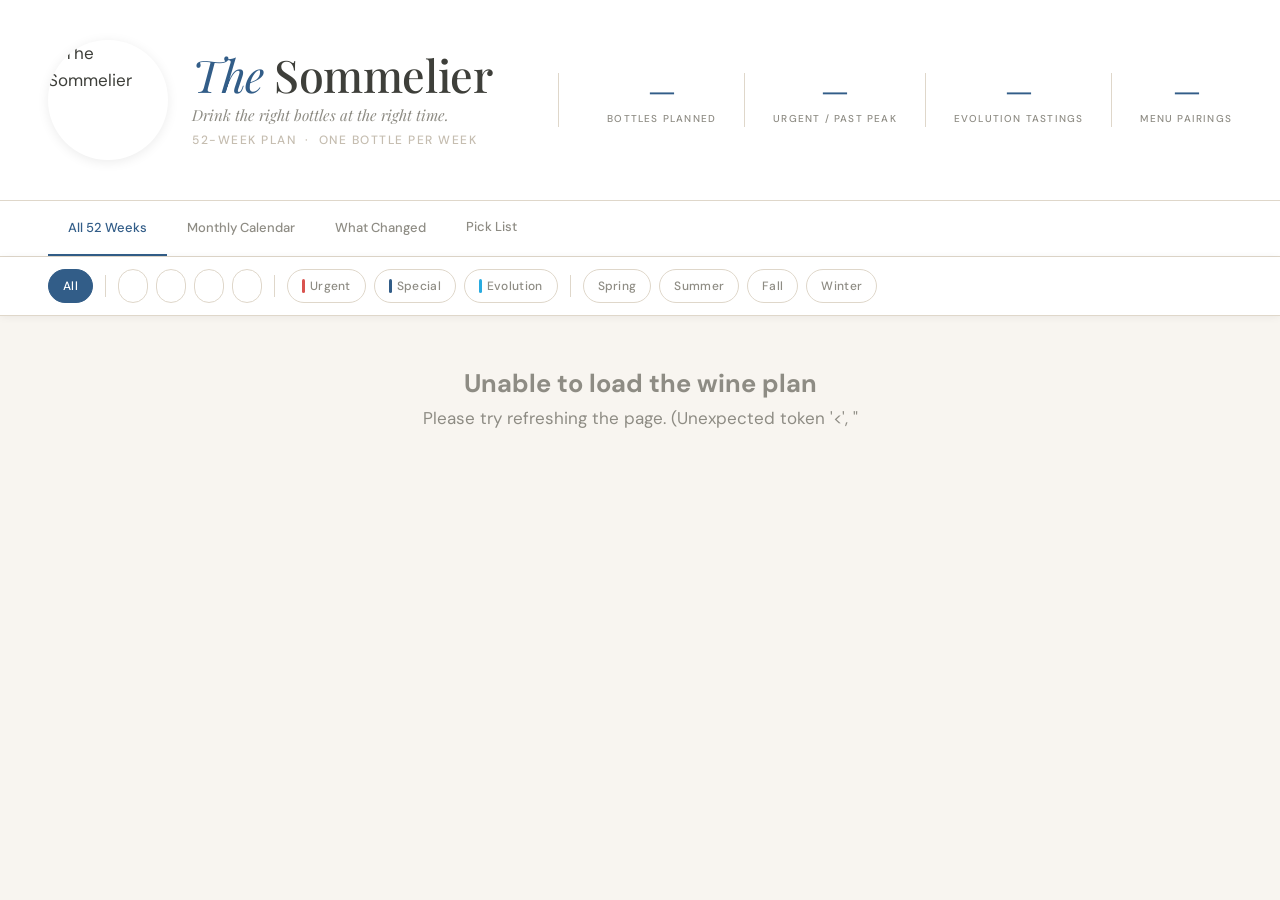
==== site/index.html @ a08ec5f3 "Show a "Last updated" time under the stats row The pipeline now runs every 30 minutes, so the page s" ====
<!DOCTYPE html>
<html lang="en">
<head>
<meta charset="UTF-8">
<meta name="viewport" content="width=device-width, initial-scale=1.0">
<title>The Sommelier</title>
<link href="https://fonts.googleapis.com/css2?family=DM+Sans:ital,wght@0,400;0,500;0,600;1,400&family=Playfair+Display:ital,wght@0,400;0,500;0,600;0,700;1,400;1,500&display=swap" rel="stylesheet">
<link rel="icon" href="favicon.ico" type="image/x-icon">
<link rel="apple-touch-icon" href="apple-touch-icon.png">
<link rel="stylesheet" href="style.css">
</head>
<body>

<header>
  <div class="header-brand">
    <img src="logo.png" alt="The Sommelier" class="header-logo">
    <div class="header-text">
      <h1><em>The</em> Sommelier</h1>
      <div class="header-tagline">Drink the right bottles at the right time.</div>
      <div class="header-sub">52-week plan &nbsp;&middot;&nbsp; One bottle per week</div>
    </div>
  </div>
  <div class="header-stats">
    <div class="stats">
      <div class="stat"><span class="stat-num" id="stat-planned">—</span><span class="stat-lbl">Bottles Planned</span></div>
      <div class="stat"><span class="stat-num" id="stat-urgent">—</span><span class="stat-lbl">Urgent / Past Peak</span></div>
      <div class="stat"><span class="stat-num" id="stat-evolution">—</span><span class="stat-lbl">Evolution Tastings</span></div>
      <div class="stat"><span class="stat-num" id="stat-pairings">—</span><span class="stat-lbl">Menu Pairings</span></div>
    </div>
    <div class="header-updated" id="last-updated"></div>
  </div>
</header>

<div class="year-tabs">
  <button class="year-tab active" onclick="switchYear('all', this)">All 52 Weeks</button>
  <button class="year-tab" onclick="switchYear('cal', this)">Monthly Calendar</button>
  <button class="year-tab" onclick="switchYear('changes', this)">What Changed</button>
  <a href="picklist.html" class="year-tab" style="text-decoration:none">Pick List</a>
</div>

<div class="controls" id="filter-bar">
  <button class="filter-btn active" onclick="applyFilter('all', this)">All</button>
  <div class="filter-divider"></div>
  <button class="filter-btn" id="legend-sparkling" onclick="applyFilter('sparkling', this)"></button>
  <button class="filter-btn" id="legend-rose" onclick="applyFilter('rose', this)"></button>
  <button class="filter-btn" id="legend-white" onclick="applyFilter('white', this)"></button>
  <button class="filter-btn" id="legend-red" onclick="applyFilter('red', this)"></button>
  <div class="filter-divider"></div>
  <button class="filter-btn" onclick="applyFilter('urgent', this)"><span class="dot" style="width:3px;height:14px;border-radius:2px;background:var(--urgent)"></span> Urgent</button>
  <button class="filter-btn" onclick="applyFilter('special', this)"><span class="dot" style="width:3px;height:14px;border-radius:2px;background:var(--accent)"></span> Special</button>
  <button class="filter-btn" onclick="applyFilter('evolution', this)"><span class="dot" style="width:3px;height:14px;border-radius:2px;background:var(--evolution)"></span> Evolution</button>
  <div class="filter-divider"></div>
  <button class="filter-btn" onclick="applyFilter('spring', this)">Spring</button>
  <button class="filter-btn" onclick="applyFilter('summer', this)">Summer</button>
  <button class="filter-btn" onclick="applyFilter('fall', this)">Fall</button>
  <button class="filter-btn" onclick="applyFilter('winter', this)">Winter</button>
</div>

<div id="plan-view">
  <div id="plan"></div>
</div>

<div id="calendar-view"></div>

<div id="changelog-view"></div>


<script>
let allWeeks = [];
let quarterInfo = {};
let pairingSuggestions = [];
let planData = { allWeeks: [] };

const typeColors = { sparkling:'#29abe0', rose:'#e83e8c', white:'#c49b2a', red:'#8b3a3a' };

function occasionIcon(occasion) {
  if (!occasion) return '';
  var o = occasion.toLowerCase();
  if (o.includes('thanksgiving'))  return '🦃';
  if (o.includes('christmas'))     return '🎄';
  if (o.includes("new year"))      return '🥂';
  if (o.includes('valentine'))     return '❤️';
  if (o.includes('4th of july') || o.includes('july 4')) return '🇺🇸';
  if (o.includes('anniversary'))   return '💍';
  if (o.includes('birthday'))      return '🎂';
  return '◆';
}

// SVG wine icons — each a distinct glass silhouette
function wineIcon(badge, size) {
  size = size || 16;
  var color = typeColors[badge] || '#8b3a3a';
  if (badge === 'sparkling') {
    // Champagne flute — tall narrow glass with bubbles
    return '<svg width="'+size+'" height="'+size+'" viewBox="0 0 24 24" fill="none" xmlns="http://www.w3.org/2000/svg">' +
      '<path d="M10 2h4v2l-1 8h-2L10 4V2z" fill="'+color+'" opacity="0.25"/>' +
      '<path d="M10 2h4v2l-1 8h-2L10 4V2z" stroke="'+color+'" stroke-width="1.5" fill="none"/>' +
      '<line x1="12" y1="12" x2="12" y2="19" stroke="'+color+'" stroke-width="1.5"/>' +
      '<line x1="9" y1="19" x2="15" y2="19" stroke="'+color+'" stroke-width="1.5" stroke-linecap="round"/>' +
      '<circle cx="11.5" cy="6" r="0.7" fill="'+color+'"/>' +
      '<circle cx="12.5" cy="8" r="0.7" fill="'+color+'"/>' +
      '<circle cx="11" cy="9.5" r="0.5" fill="'+color+'"/>' +
      '</svg>';
  }
  if (badge === 'rose') {
    // Wine glass — half filled
    return '<svg width="'+size+'" height="'+size+'" viewBox="0 0 24 24" fill="none" xmlns="http://www.w3.org/2000/svg">' +
      '<path d="M7 2h10l-1.5 9a3.5 3.5 0 01-7 0L7 2z" stroke="'+color+'" stroke-width="1.5" fill="none"/>' +
      '<path d="M8.8 7h6.4l-.7 4a3.5 3.5 0 01-5 0L8.8 7z" fill="'+color+'" opacity="0.3"/>' +
      '<line x1="12" y1="14" x2="12" y2="19" stroke="'+color+'" stroke-width="1.5"/>' +
      '<line x1="9" y1="19" x2="15" y2="19" stroke="'+color+'" stroke-width="1.5" stroke-linecap="round"/>' +
      '</svg>';
  }
  if (badge === 'white') {
    // Wine glass — quarter filled (lighter pour)
    return '<svg width="'+size+'" height="'+size+'" viewBox="0 0 24 24" fill="none" xmlns="http://www.w3.org/2000/svg">' +
      '<path d="M7 2h10l-1.5 9a3.5 3.5 0 01-7 0L7 2z" stroke="'+color+'" stroke-width="1.5" fill="none"/>' +
      '<path d="M9.2 8.5h5.6l-.5 2.5a3.5 3.5 0 01-4.6 0L9.2 8.5z" fill="'+color+'" opacity="0.3"/>' +
      '<line x1="12" y1="14" x2="12" y2="19" stroke="'+color+'" stroke-width="1.5"/>' +
      '<line x1="9" y1="19" x2="15" y2="19" stroke="'+color+'" stroke-width="1.5" stroke-linecap="round"/>' +
      '</svg>';
  }
  // red — wine glass filled high
  return '<svg width="'+size+'" height="'+size+'" viewBox="0 0 24 24" fill="none" xmlns="http://www.w3.org/2000/svg">' +
    '<path d="M7 2h10l-1.5 9a3.5 3.5 0 01-7 0L7 2z" stroke="'+color+'" stroke-width="1.5" fill="none"/>' +
    '<path d="M8 5h8l-1 6a3.5 3.5 0 01-6 0L8 5z" fill="'+color+'" opacity="0.35"/>' +
    '<line x1="12" y1="14" x2="12" y2="19" stroke="'+color+'" stroke-width="1.5"/>' +
    '<line x1="9" y1="19" x2="15" y2="19" stroke="'+color+'" stroke-width="1.5" stroke-linecap="round"/>' +
    '</svg>';
}

function getPairingsForWeek(dateStr) {
  // dateStr is like "Mar 16, 2026" — find all menu items within this week (0-6 days after)
  var weekStart = new Date(dateStr);
  var weekEnd = new Date(weekStart);
  weekEnd.setDate(weekEnd.getDate() + 6);
  weekEnd.setHours(23, 59, 59, 999);
  var results = [];
  var days = ['Sun','Mon','Tue','Wed','Thu','Fri','Sat'];
  for (var i = 0; i < pairingSuggestions.length; i++) {
    var s = pairingSuggestions[i];
    if (!s.pairing && !s.status) continue;
    if (s.status === 'no_plan_week') continue;
    var sd = new Date(s.date + 'T12:00:00');
    if (sd >= weekStart && sd <= weekEnd) {
      var dayName = days[sd.getDay()];
      results.push({ suggestion: s, dayName: dayName });
    }
  }
  return results;
}

function renderPairingsHtml(pairings) {
  if (!pairings || !pairings.length) return '';
  var html = '';
  for (var i = 0; i < pairings.length; i++) {
    var p = pairings[i];
    var s = p.suggestion;
    if (!s.pairing) continue;
    var score = s.pairing.score;
    var cls, icon, detail = '';
    var sb = s.suggested_bottle;
    if (sb) {
      cls = 'sommelier';
      var sbBadge = (sb.type || '').toLowerCase().replace('rosé','rose');
      if (sb.varietal && sb.varietal.toLowerCase().indexOf('sparkling') >= 0) sbBadge = 'sparkling';
      icon = wineIcon(sbBadge || 'red', 18);
      detail = 'The Sommelier suggests: ' + sb.vintage + ' ' + sb.wine;
      var meta = [];
      if (sb.window && sb.window !== '?–?') meta.push('Window <span>' + sb.window + '</span>');
      if (sb.score) meta.push('Score <span>CT' + Math.round(sb.score) + '</span>');
      if (meta.length) detail += '<div class="pairing-meta">' + meta.join(' &nbsp;&middot;&nbsp; ') + '</div>';
    } else if (score === 'good') {
      cls = 'good'; icon = wineIcon(s.planned_badge || 'red', 18); detail = 'planned wine pairs well';
    } else {
      cls = 'partial'; icon = '—'; detail = 'enjoy the planned wine';
    }
    var conf = s.pairing.confidence;
    var confBadge = '';
    if (conf === 'high' || conf === 'medium' || conf === 'low') {
      var label = conf === 'medium' ? 'med' : conf;
      confBadge = ' <span class="confidence-badge ' + conf + '">' + label + '</span>';
    }
    html += '<div class="pairing-row ' + cls + '">' +
      '<span class="pairing-icon">' + icon + '</span>' +
      '<div><span class="pairing-meal">' + p.dayName + ': ' + s.meal + '</span>' + confBadge +
      (detail ? '<div class="pairing-detail">' + detail + '</div>' : '') +
      '</div></div>';
  }
  return html;
}

function renderCalendar() {
  const cal = document.getElementById('calendar-view');
  cal.innerHTML = '';
  const monthNames = ['January','February','March','April','May','June','July','August','September','October','November','December'];
  const byYear = {};
  allWeeks.forEach(function(w) {
    const d = new Date(w.date);
    const yr = d.getFullYear();
    const mo = d.getMonth();
    if (!byYear[yr]) byYear[yr] = {};
    if (!byYear[yr][mo]) byYear[yr][mo] = [];
    byYear[yr][mo].push(w);
  });
  // Build a map of which plan years (1, 2) appear in each calendar year
  const planYearsByCalYear = {};
  allWeeks.forEach(function(w) {
    const calYr = new Date(w.date).getFullYear();
    if (!planYearsByCalYear[calYr]) planYearsByCalYear[calYr] = new Set();
    planYearsByCalYear[calYr].add(w.year);
  });
  Object.keys(byYear).sort().forEach(function(yr) {
    const yearBlock = document.createElement('div');
    const yh = document.createElement('div');
    yh.className = 'cal-year-header';
    const py = planYearsByCalYear[yr] || new Set();
    const parts = [];
    if (py.has(1) && py.has(2)) { parts.push('Year 1 ends', 'Year 2 begins'); }
    else if (py.has(1)) { parts.push('Year 1'); }
    else if (py.has(2)) { parts.push('Year 2'); }
    const subText = parts.join(' \u00b7 ');
    // yr and subText are derived from trusted plan data (integers and static strings)
    yh.innerHTML = yr + ' <span class="cal-year-sub">' + subText + '</span>';
    yearBlock.appendChild(yh);
    const grid = document.createElement('div');
    grid.className = 'cal-grid';
    Object.keys(byYear[yr]).map(Number).sort(function(a,b){return a-b;}).forEach(function(mo) {
      const entries = byYear[yr][mo];
      const monthCard = document.createElement('div');
      monthCard.className = 'cal-month';
      const hdr = document.createElement('div');
      hdr.className = 'cal-month-header';
      hdr.innerHTML = '<span class="cal-month-name">' + monthNames[mo] + '</span><span class="cal-month-count">' + entries.length + ' bottle' + (entries.length > 1 ? 's' : '') + '</span>';
      monthCard.appendChild(hdr);
      const entriesDiv = document.createElement('div');
      entriesDiv.className = 'cal-entries';
      entries.forEach(function(w) {
        const pillClass = w.evolution ? 'evolution-pill' : w.urgent ? 'urgent-pill' : w.special ? 'special-pill' : '';
        const typeColor = typeColors[w.badge] || '#8b2035';
        const label = w.badge === 'rose' ? 'Rosé' : w.badge.charAt(0).toUpperCase() + w.badge.slice(1);
        const dayStr = w.date.split(',')[0];
        const flags = [];
        if (w.urgent)    flags.push('<span class="cal-flag urgent">⚠ Urgent</span>');
        if (w.evolution) flags.push('<span class="cal-flag evolution">◉ Evolution</span>');
        if (w.occasion)  flags.push('<span class="cal-flag occasion">' + occasionIcon(w.occasion) + ' ' + escapeHtml(w.occasion) + '</span>');
        else if (w.special && !w.evolution) flags.push('<span class="cal-flag special">◆ Special</span>');
        const entry = document.createElement('div');
        entry.className = 'cal-entry';
        entry.innerHTML = '<div class="cal-week-pill ' + pillClass + '">' + w.week + '</div>' +
          '<div class="cal-type-dot">' + wineIcon(w.badge, 14) + '</div>' +
          '<div class="cal-entry-body">' +
            '<div class="cal-entry-date">' + dayStr + ' &nbsp;·&nbsp; ' + label + '</div>' +
            '<div class="cal-entry-name"><span class="cal-entry-vintage">' + w.vintage + '</span> ' + w.name + '</div>' +
            '<div class="cal-entry-sub">' + escapeHtml(w.appellation.split(' · ')[0]) + '</div>' +
            (flags.length ? '<div class="cal-entry-flags">' + flags.join('') + '</div>' : '') +
          '</div>';
        var calPairings = getPairingsForWeek(w.date);
        calPairings.forEach(function(cp) {
          var pScore = cp.suggestion.pairing.score;
          var pColor = pScore === 'good' ? '#3b4f1e' : pScore === 'partial' ? '#623218' : '#572120';
          var pIcon = pScore === 'good' ? '✓' : pScore === 'partial' ? '~' : '✗';
          var mealSpan = document.createElement('div');
          mealSpan.className = 'cal-entry-sub';
          mealSpan.style.color = pColor;
          mealSpan.style.fontWeight = '600';
          var mealText = pIcon + ' ' + cp.dayName + ': ' + cp.suggestion.meal;
          if (cp.suggestion.suggested_bottle) {
            mealText += ' · Sommelier: ' + cp.suggestion.suggested_bottle.vintage + ' ' + cp.suggestion.suggested_bottle.wine;
          }
          mealSpan.textContent = mealText;
          entry.querySelector('.cal-entry-body').appendChild(mealSpan);
        });
        entriesDiv.appendChild(entry);
      });
      monthCard.appendChild(entriesDiv);
      grid.appendChild(monthCard);
    });
    yearBlock.appendChild(grid);
    cal.appendChild(yearBlock);
  });
}

function renderChangelog() {
  var view = document.getElementById('changelog-view');
  view.innerHTML = '';

  var history = changelogHistory || [];

  if (!history.length) {
    view.innerHTML = '<div class="changelog-header-card"><h2>What Changed</h2><p class="changelog-summary">No changes in the last 90 days.</p></div>';
    return;
  }

  // Header card
  var hc = document.createElement('div');
  hc.className = 'changelog-header-card';
  hc.innerHTML = '<h2>What Changed</h2><p class="changelog-summary">Rolling 90-day history of plan changes. Only syncs that produced changes are shown.</p>';
  view.appendChild(hc);

  // Table
  var table = document.createElement('table');
  table.className = 'changelog-table';
  table.innerHTML = '<thead><tr><th>Date</th><th>Added</th><th>Removed</th></tr></thead>';
  var tbody = document.createElement('tbody');

  history.forEach(function(entry) {
    var tr = document.createElement('tr');

    // Date cell
    var tdDate = document.createElement('td');
    tdDate.className = 'changelog-date-cell';
    tdDate.textContent = formatChangelogDate(entry.date);
    tr.appendChild(tdDate);

    tr.appendChild(renderChangeCell(entry.changes, 'added'));
    tr.appendChild(renderChangeCell(entry.changes, 'removed'));

    tbody.appendChild(tr);
  });

  table.appendChild(tbody);
  view.appendChild(table);
}

function renderChangeCell(changes, type) {
  var items = (changes || []).filter(function(c) { return c.type === type; });
  var td = document.createElement('td');
  if (items.length) {
    items.forEach(function(c) {
      var div = document.createElement('div');
      div.className = 'changelog-wine changelog-' + type;
      var pill = c.week != null ? '<span class="changelog-wine-pill">Wk ' + c.week + '</span>' : '';
      div.innerHTML = pill + escapeHtml(c.description);
      td.appendChild(div);
    });
  } else {
    td.className = 'changelog-empty';
    td.textContent = '\u2014';
  }
  return td;
}

function formatChangelogDate(isoDate) {
  if (!isoDate) return '';
  var months = ['Jan','Feb','Mar','Apr','May','Jun','Jul','Aug','Sep','Oct','Nov','Dec'];
  var parts = isoDate.split('-');
  if (parts.length !== 3) return isoDate;
  var m = parseInt(parts[1], 10) - 1;
  var d = parseInt(parts[2], 10);
  return months[m] + ' ' + d + ', ' + parts[0];
}

function escapeHtml(str) {
  var div = document.createElement('div');
  div.textContent = str;
  return div.innerHTML;
}

let currentYear = 'y1';
let currentFilter = 'all';
var changelogHistory = [];

function getWeeks() {
  let w = allWeeks;
  if (currentYear === 'y1') w = w.filter(function(x){ return x.year === 1; });
  else if (currentYear === 'y2') w = w.filter(function(x){ return x.year === 2; });
  if (currentFilter === 'urgent')    w = w.filter(function(x){ return x.urgent; });
  if (currentFilter === 'special')   w = w.filter(function(x){ return x.special; });
  if (currentFilter === 'evolution') w = w.filter(function(x){ return x.evolution; });
  if (['sparkling','rose','white','red'].indexOf(currentFilter) >= 0) w = w.filter(function(x){ return x.badge === currentFilter; });
  if (['spring','summer','fall','winter'].indexOf(currentFilter) >= 0) w = w.filter(function(x){ return x.season === currentFilter; });
  return w;
}

function renderPlan() {
  const plan = document.getElementById('plan');
  plan.innerHTML = '';
  const filtered = getWeeks();
  // Rotate the season list so it starts with the plan's opening season.
  // This keeps sections in chronological order when the plan starts mid-year
  // (e.g. summer → fall → winter → spring, not spring → summer → …).
  const allSeasons = ['spring','summer','fall','winter'];
  const startSeason = (planData.allWeeks && planData.allWeeks.length > 0)
    ? planData.allWeeks[0].season : 'spring';
  const startIdx = allSeasons.indexOf(startSeason);
  const seasons = allSeasons.slice(startIdx).concat(allSeasons.slice(0, startIdx));
  const years = currentYear === 'all' ? [1,2] : currentYear === 'y1' ? [1] : [2];
  years.forEach(function(yr) {
    const yrKey = yr === 1 ? 'y1' : 'y2';
    seasons.forEach(function(season) {
      const sw = filtered.filter(function(w){ return w.year === yr && w.season === season; });
      if (!sw.length) return;
      const info = quarterInfo[season][yrKey];
      const section = document.createElement('section');
      section.className = 'quarter';
      section.innerHTML = '<div class="quarter-header">' +
        '<h2 class="quarter-title">' + info.title + '</h2>' +
        '<span class="quarter-sub">' + info.sub + '</span>' +
        '<span class="quarter-note">' + info.note + '</span>' +
        '</div><div class="weeks-grid" id="grid-' + yr + '-' + season + '"></div>';
      plan.appendChild(section);
      const grid = section.querySelector('#grid-' + yr + '-' + season);
      sw.forEach(function(w) {
        const cls = w.evolution ? 'evolution-card' : w.urgent ? 'urgent' : (w.special ? 'special' : '');
        const card = document.createElement('div');
        card.className = 'week-card' + (cls ? ' ' + cls : '');
        const label = w.badge === 'rose' ? 'Rosé' : w.badge.charAt(0).toUpperCase() + w.badge.slice(1);
        let html = '<div class="card-top"><span class="week-num">Week ' + w.week + '</span><span class="week-date">' + w.date + '</span></div>';
        html += '<div class="badge badge-' + w.badge + '">' + wineIcon(w.badge, 14) + label + '</div>';
        html += '<div class="wine-name"><span class="wine-vintage">' + w.vintage + '</span> ' + w.name + '</div>';
        html += '<div class="wine-appellation">' + escapeHtml(w.appellation) + '</div>';
        if (w.window || w.score) {
          html += '<div class="wine-meta">';
          if (w.window) html += '<div class="meta-item">Window <span>' + w.window + '</span></div>';
          if (w.score)  html += '<div class="meta-item">Score <span>' + w.score + '</span></div>';
          html += '</div>';
        }
        if (w.occasion)  html += '<div class="occasion-tag">' + occasionIcon(w.occasion) + ' ' + escapeHtml(w.occasion) + '</div>';
        if (w.urgent)    html += '<div class="urgent-flag">Drink now — urgent</div>';
        if (w.evolution) html += '<div class="evolution-flag">Evolution track</div>';
        html += '<div class="note-text">' + escapeHtml(w.note) + '</div>';
        var pairings = getPairingsForWeek(w.date);
        html += renderPairingsHtml(pairings);
        card.innerHTML = html;
        grid.appendChild(card);
      });
    });
  });
  if (!filtered.length) {
    plan.innerHTML = '<div class="empty-state">No bottles match this filter for the selected year.</div>';
  }
}

function switchYear(yr, btn) {
  currentYear = yr;
  document.querySelectorAll('.year-tab').forEach(function(b){ b.classList.remove('active'); });
  btn.classList.add('active');
  const planView      = document.getElementById('plan-view');
  const calView       = document.getElementById('calendar-view');
  const changelogView = document.getElementById('changelog-view');
  const filterBar     = document.getElementById('filter-bar');
  planView.classList.add('hidden');
  calView.classList.remove('visible');
  changelogView.classList.remove('visible');
  filterBar.classList.add('hidden');
  if (yr === 'cal') {
    calView.classList.add('visible');
    renderCalendar();
  } else if (yr === 'changes') {
    changelogView.classList.add('visible');
    renderChangelog();
  } else {
    planView.classList.remove('hidden');
    filterBar.classList.remove('hidden');
    renderPlan();
  }
}

// Populate legend wine icons in filter buttons
function populateLegend() {
  document.getElementById('legend-sparkling').innerHTML = wineIcon('sparkling', 14) + ' Sparkling';
  document.getElementById('legend-rose').innerHTML = wineIcon('rose', 14) + ' Ros\u00e9';
  document.getElementById('legend-white').innerHTML = wineIcon('white', 14) + ' White';
  document.getElementById('legend-red').innerHTML = wineIcon('red', 14) + ' Red';
}

function applyFilter(f, btn) {
  currentFilter = f;
  document.querySelectorAll('.filter-btn').forEach(function(b){ b.classList.remove('active'); });
  btn.classList.add('active');
  renderPlan();
}

// The pipeline copies plan.json to site/ only after a complete run, so the
// file's Last-Modified time is the time of the last successful refresh.
function showLastUpdated(lastModified) {
  if (!lastModified) return;
  const d = new Date(lastModified);
  if (isNaN(d)) return;
  document.getElementById('last-updated').textContent = 'Last updated ' + d.toLocaleString(undefined, {
    weekday: 'short', month: 'short', day: 'numeric', hour: 'numeric', minute: '2-digit'
  });
}

// Load plan data and pairing suggestions in parallel, then render
Promise.all([
  fetch('plan.json').then(function(r) { showLastUpdated(r.headers.get('Last-Modified')); return r.json(); }),
  fetch('pairing_suggestions.json').then(function(r) { return r.json(); }).catch(function() { return { suggestions: [] }; })
]).then(function(results) {
  planData    = results[0];
  allWeeks    = planData.allWeeks;
  quarterInfo = planData.quarterInfo;
  changelogHistory = planData.changelogHistory || [];
  pairingSuggestions = (results[1] && results[1].suggestions) || [];
  document.getElementById('stat-planned').textContent   = allWeeks.length;
  document.getElementById('stat-urgent').textContent    = allWeeks.filter(function(w){ return w.urgent === true; }).length;
  document.getElementById('stat-evolution').textContent = allWeeks.filter(function(w){ return w.evolution === true; }).length;
  document.getElementById('stat-pairings').textContent  = pairingSuggestions.filter(function(s){ return s.pairing; }).length;
  populateLegend();
  renderPlan();
}).catch(function(err) {
  document.getElementById('plan').innerHTML =
    '<div style="padding:48px;text-align:center;color:#8e8c84;">' +
    '<h2>Unable to load the wine plan</h2>' +
    '<p>Please try refreshing the page. (' + err.message + ')</p></div>';
});
</script>
</body>
</html>
---- site/style.css ----
:root {
  --bg: #f8f5f0;
  --surface: #ffffff;
  --surface-alt: #f0ece4;
  --border: #dfd7ca;
  --border-strong: #c5bdb0;
  --heading: #3e3f3a;
  --text: #3e3f3a;
  --muted: #8e8c84;
  --accent: #325d88;
  --accent-light: #d6dfe7;
  --urgent: #d9534f;
  --urgent-bg: #f7dddc;
  --evolution: #29abe0;
  --evolution-bg: #d4eef9;
  --special-bg: #f5f1e8;
  --sparkling: #29abe0;
  --rose: #e83e8c;
  --white-wine: #c49b2a;
  --red-wine: #8b3a3a;
}

* { box-sizing: border-box; margin: 0; padding: 0; }

body {
  background: var(--bg);
  color: var(--text);
  font-family: 'DM Sans', sans-serif;
  font-weight: 400;
  font-size: 17px;
  line-height: 1.6;
  min-height: 100vh;
}

/* ═══════════════════════════════════════
   HEADER — masthead layout
   Brand left, stats right, vertically centered
   ═══════════════════════════════════════ */
header {
  background: var(--surface);
  border-bottom: 1px solid var(--border);
  padding: 40px 48px;
  display: flex;
  align-items: center;
  justify-content: space-between;
  gap: 48px;
}

.header-brand {
  display: flex;
  align-items: center;
  gap: 24px;
  flex-shrink: 0;
}

.header-logo {
  height: 120px;
  width: 120px;
  object-fit: cover;
  flex-shrink: 0;
  border-radius: 50%;
  box-shadow: 0 2px 12px rgba(0,0,0,0.08);
}

.header-text {
  flex: 1;
}

h1 {
  font-family: 'Playfair Display', serif;
  font-size: clamp(1.8rem, 3.5vw, 2.8rem);
  font-weight: 500;
  line-height: 1.1;
  color: var(--heading);
  letter-spacing: -0.01em;
  margin-bottom: 4px;
}

h1 em {
  font-style: italic;
  color: var(--accent);
  font-weight: 400;
}

.header-tagline {
  font-family: 'Playfair Display', serif;
  font-size: 0.95rem;
  font-style: italic;
  color: var(--muted);
  margin-bottom: 4px;
}

.header-sub {
  font-size: 12px;
  color: var(--border-strong);
  letter-spacing: 1.5px;
  text-transform: uppercase;
  font-weight: 500;
}

/* Right column: stats row with the last-updated line under it */
.header-stats {
  flex-shrink: 0;
}

.header-updated {
  font-size: 12px;
  color: var(--muted);
  margin-top: 12px;
  font-style: italic;
  text-align: right;
}

.header-updated:empty {
  display: none;
}

/* Stats — right column */
.stats {
  display: flex;
  gap: 0;
  flex-wrap: nowrap;
  flex-shrink: 0;
  padding-left: 48px;
  border-left: 1px solid var(--border);
}

.stat {
  padding: 0 28px;
  border-right: 1px solid var(--border);
  text-align: center;
}

.stat:first-child {
  padding-left: 0;
}

.stat:last-child {
  border-right: none;
  padding-right: 0;
}

.stat-num {
  font-family: 'Playfair Display', serif;
  font-size: 2rem;
  font-weight: 500;
  color: var(--accent);
  line-height: 1;
  display: block;
  letter-spacing: -0.02em;
}

.stat-lbl {
  font-size: 10px;
  letter-spacing: 1.2px;
  text-transform: uppercase;
  color: var(--muted);
  display: block;
  margin-top: 6px;
  font-weight: 500;
  white-space: nowrap;
}

/* ═══════════════════════════════════════
   TABS
   ═══════════════════════════════════════ */
.year-tabs {
  display: flex;
  background: var(--surface);
  border-bottom: 1px solid var(--border);
  padding: 0 48px;
  overflow-x: auto;
  -webkit-overflow-scrolling: touch;
  scrollbar-width: none;
}

.year-tabs::-webkit-scrollbar { display: none; }

.year-tab {
  flex-shrink: 0;
  padding: 16px 20px;
  font-family: 'DM Sans', sans-serif;
  font-size: 13px;
  font-weight: 500;
  color: var(--muted);
  cursor: pointer;
  border: none;
  border-bottom: 2px solid transparent;
  background: none;
  transition: color 0.15s, border-color 0.15s;
  white-space: nowrap;
  min-height: 44px;
}

.year-tab:hover { color: var(--heading); }
.year-tab.active { color: var(--accent); border-bottom-color: var(--accent); }

/* ═══════════════════════════════════════
   LEGEND (unused but kept for structure)
   ═══════════════════════════════════════ */
.legend {
  display: flex;
  flex-wrap: wrap;
  gap: 10px 20px;
  padding: 14px 48px;
  border-bottom: 1px solid var(--border);
  background: var(--surface-alt);
}

.legend.hidden { display: none; }

.legend-item {
  display: flex;
  align-items: center;
  gap: 7px;
  font-size: 11px;
  letter-spacing: 0.5px;
  color: var(--muted);
  font-weight: 500;
  text-transform: uppercase;
}

.dot {
  width: 8px;
  height: 8px;
  border-radius: 50%;
  flex-shrink: 0;
}

/* ═══════════════════════════════════════
   FILTER BAR — sticky with refined shadow
   ═══════════════════════════════════════ */
.controls {
  padding: 12px 48px;
  display: flex;
  gap: 8px;
  flex-wrap: wrap;
  align-items: center;
  border-bottom: 1px solid var(--border);
  background: var(--surface);
  position: sticky;
  top: 0;
  z-index: 100;
  box-shadow: 0 1px 8px rgba(0,0,0,0.06);
}

.controls.hidden { display: none; }

.filter-btn {
  display: inline-flex;
  align-items: center;
  gap: 5px;
  background: transparent;
  border: 1px solid var(--border);
  color: var(--muted);
  padding: 0 14px;
  height: 34px;
  min-height: 34px;
  font-family: 'DM Sans', sans-serif;
  font-size: 12px;
  font-weight: 500;
  letter-spacing: 0.3px;
  cursor: pointer;
  transition: all 0.15s;
  border-radius: 100px;
  white-space: nowrap;
}

.filter-btn svg { flex-shrink: 0; }

.filter-btn:hover {
  border-color: var(--border-strong);
  color: var(--text);
}

.filter-btn.active {
  background: var(--accent);
  border-color: var(--accent);
  color: #fff;
}

.filter-divider {
  width: 1px;
  height: 22px;
  background: var(--border);
  margin: 0 4px;
  flex-shrink: 0;
}

/* ═══════════════════════════════════════
   QUARTERS — seasonal section headers
   ═══════════════════════════════════════ */
.quarter { padding: 48px 48px 0; }

.quarter-header {
  display: flex;
  align-items: baseline;
  gap: 12px;
  margin-bottom: 24px;
  padding-bottom: 14px;
  border-bottom: 1px solid var(--border);
  flex-wrap: wrap;
}

.quarter-title {
  font-family: 'Playfair Display', serif;
  font-size: 1.5rem;
  font-weight: 500;
  color: var(--heading);
  letter-spacing: -0.01em;
}

.quarter-sub {
  font-size: 12px;
  color: var(--muted);
  font-weight: 500;
  text-transform: uppercase;
  letter-spacing: 1px;
}

.quarter-note {
  margin-left: auto;
  font-size: 13px;
  color: var(--muted);
  font-family: 'Playfair Display', serif;
  font-style: italic;
}

/* ═══════════════════════════════════════
   WEEK CARDS — the core content
   ═══════════════════════════════════════ */
.weeks-grid {
  display: grid;
  grid-template-columns: repeat(auto-fill, minmax(300px, 1fr));
  gap: 16px;
  padding-bottom: 48px;
}

.week-card {
  background: var(--surface);
  border: 1px solid var(--border);
  border-radius: 8px;
  padding: 20px 22px 18px;
  transition: box-shadow 0.18s, transform 0.18s;
  position: relative;
  overflow: hidden;
}

.week-card:hover {
  box-shadow: 0 4px 20px rgba(0,0,0,0.08);
  transform: translateY(-2px);
}

.week-card.urgent {
  border-left: 4px solid var(--urgent);
}

.week-card.special {
  border-left: 4px solid var(--accent);
}

.week-card.evolution-card {
  border-left: 4px solid var(--evolution);
}

.card-top {
  display: flex;
  justify-content: space-between;
  align-items: center;
  margin-bottom: 14px;
}

.week-num {
  font-size: 13px;
  font-weight: 600;
  letter-spacing: 1px;
  text-transform: uppercase;
  color: var(--muted);
}

.week-date {
  font-size: 14px;
  color: var(--muted);
}

.badge {
  display: inline-flex;
  align-items: center;
  gap: 5px;
  font-size: 12px;
  font-weight: 600;
  letter-spacing: 0.8px;
  text-transform: uppercase;
  padding: 3px 10px;
  border-radius: 100px;
  margin-bottom: 12px;
}

.badge svg { flex-shrink: 0; }

.badge-sparkling { background: #e8f5fb; color: var(--sparkling); }
.badge-rose      { background: #fce4ef; color: var(--rose); }
.badge-white     { background: #f7f0dc; color: var(--white-wine); }
.badge-red       { background: #f5e8e8; color: var(--red-wine); }

.wine-name {
  font-family: 'Playfair Display', serif;
  font-size: 1.2rem;
  font-weight: 500;
  color: var(--heading);
  line-height: 1.3;
  margin-bottom: 4px;
}

.wine-vintage {
  color: var(--accent);
  font-style: italic;
  font-weight: 400;
}

.wine-appellation {
  font-size: 14px;
  color: var(--muted);
  margin-top: 4px;
  line-height: 1.5;
}

.wine-meta {
  display: flex;
  gap: 16px;
  margin-top: 12px;
  padding-top: 10px;
  border-top: 1px solid var(--border);
  flex-wrap: wrap;
}

.meta-item {
  font-size: 14px;
  color: var(--muted);
  display: flex;
  align-items: center;
  gap: 5px;
}

.meta-item span {
  color: var(--text);
  font-weight: 600;
}

.occasion-tag {
  margin-top: 10px;
  display: inline-flex;
  align-items: center;
  gap: 4px;
  padding: 3px 10px;
  font-size: 11px;
  font-weight: 600;
  letter-spacing: 0.5px;
  text-transform: uppercase;
  color: var(--accent);
  background: var(--accent-light);
  border: 1px solid #e8c8d0;
  border-radius: 999px;
}

.urgent-flag {
  margin-top: 8px;
  font-size: 11px;
  font-weight: 600;
  letter-spacing: 0.5px;
  text-transform: uppercase;
  color: var(--urgent);
  display: flex;
  align-items: center;
  gap: 6px;
}

.urgent-flag::before { content: '⚠'; font-size: 10px; }

.evolution-flag {
  margin-top: 8px;
  font-size: 11px;
  font-weight: 600;
  letter-spacing: 0.5px;
  text-transform: uppercase;
  color: var(--evolution);
  display: flex;
  align-items: center;
  gap: 6px;
}

.evolution-flag::before { content: '◉'; font-size: 10px; }

.note-text {
  font-family: 'DM Sans', sans-serif;
  font-size: 14px;
  font-style: italic;
  color: var(--muted);
  margin-top: 12px;
  line-height: 1.65;
  border-left: 2px solid var(--border-strong);
  padding-left: 10px;
}

/* ═══════════════════════════════════════
   CALENDAR VIEW
   ═══════════════════════════════════════ */
#calendar-view {
  display: none;
  padding: 48px;
}

#calendar-view.visible { display: block; }

.cal-year-header {
  font-family: 'Playfair Display', serif;
  font-size: 1.6rem;
  font-weight: 500;
  color: var(--heading);
  margin: 0 0 28px;
  padding-bottom: 14px;
  border-bottom: 1px solid var(--border);
  display: flex;
  align-items: baseline;
  gap: 14px;
  letter-spacing: -0.01em;
}

.cal-year-sub {
  font-family: 'DM Sans', sans-serif;
  font-size: 11px;
  font-weight: 500;
  letter-spacing: 1.5px;
  text-transform: uppercase;
  color: var(--muted);
}

.cal-grid {
  display: grid;
  grid-template-columns: repeat(auto-fill, minmax(280px, 1fr));
  gap: 20px;
  margin-bottom: 56px;
}

.cal-month {
  background: var(--surface);
  border: 1px solid var(--border);
  border-radius: 8px;
  overflow: hidden;
}

.cal-month-header {
  background: var(--surface-alt);
  padding: 12px 18px;
  border-bottom: 1px solid var(--border);
  display: flex;
  align-items: baseline;
  justify-content: space-between;
}

.cal-month-name {
  font-family: 'Playfair Display', serif;
  font-size: 1.05rem;
  font-weight: 500;
  color: var(--heading);
}

.cal-month-count {
  font-size: 11px;
  font-weight: 500;
  letter-spacing: 0.5px;
  color: var(--muted);
  text-transform: uppercase;
}

.cal-entries { padding: 4px 0; }

.cal-entry {
  display: flex;
  align-items: flex-start;
  gap: 10px;
  padding: 10px 18px;
  border-bottom: 1px solid var(--border);
  transition: background 0.13s;
}

.cal-entry:last-child { border-bottom: none; }
.cal-entry:hover { background: var(--surface-alt); }

.cal-week-pill {
  flex-shrink: 0;
  width: 30px;
  height: 30px;
  border-radius: 50%;
  background: var(--surface-alt);
  border: 1px solid var(--border);
  display: flex;
  align-items: center;
  justify-content: center;
  font-size: 10px;
  font-weight: 600;
  color: var(--muted);
  margin-top: 2px;
}

.cal-week-pill.urgent-pill    { background: var(--urgent-bg); color: var(--urgent); border-color: #f5c6c4; }
.cal-week-pill.special-pill   { background: var(--accent-light); color: var(--accent); border-color: #e8c8d0; }
.cal-week-pill.evolution-pill { background: var(--evolution-bg); color: var(--evolution); border-color: #c0d8ef; }

.cal-type-dot {
  width: 14px;
  height: 14px;
  flex-shrink: 0;
  margin-top: 4px;
}

.cal-entry-body { flex: 1; min-width: 0; }

.cal-entry-date {
  font-size: 11px;
  color: var(--muted);
  margin-bottom: 2px;
  font-weight: 500;
}

.cal-entry-name {
  font-family: 'Playfair Display', serif;
  font-size: 0.95rem;
  font-weight: 500;
  color: var(--heading);
  line-height: 1.3;
  white-space: nowrap;
  overflow: hidden;
  text-overflow: ellipsis;
}

.cal-entry-vintage { color: var(--accent); font-style: italic; font-weight: 400; }

.cal-entry-sub {
  font-size: 11px;
  color: var(--muted);
  margin-top: 2px;
}

.cal-entry-flags {
  display: flex;
  gap: 5px;
  margin-top: 5px;
  flex-wrap: wrap;
}

.cal-flag {
  font-size: 9px;
  font-weight: 600;
  letter-spacing: 0.5px;
  text-transform: uppercase;
  padding: 2px 7px;
  border-radius: 100px;
}

.cal-flag.urgent    { background: var(--urgent-bg); color: var(--urgent); }
.cal-flag.special   { background: var(--accent-light); color: var(--accent); }
.cal-flag.evolution { background: var(--evolution-bg); color: var(--evolution); }
.cal-flag.occasion  { background: #f5edd8; color: var(--white-wine); }

/* ═══════════════════════════════════════
   CHANGELOG VIEW
   ═══════════════════════════════════════ */
#changelog-view {
  display: none;
  padding: 48px;
}

#changelog-view.visible { display: block; }

.changelog-header-card {
  background: var(--surface);
  border: 1px solid var(--border);
  border-radius: 8px;
  padding: 28px 32px;
  margin-bottom: 36px;
  max-width: 720px;
}

.changelog-header-card h2 {
  font-family: 'Playfair Display', serif;
  font-size: 1.4rem;
  font-weight: 500;
  color: var(--heading);
  margin-bottom: 8px;
}

.changelog-summary {
  font-size: 14px;
  color: var(--muted);
  line-height: 1.7;
}

/* Changelog table */
.changelog-table {
  width: 100%;
  max-width: 820px;
  border-collapse: collapse;
}
.changelog-table th {
  font-family: 'DM Sans', sans-serif;
  font-size: 11px;
  font-weight: 600;
  letter-spacing: 1.5px;
  text-transform: uppercase;
  color: var(--muted);
  text-align: left;
  padding: 10px 16px;
  border-bottom: 2px solid var(--border-strong);
}
.changelog-table th:first-child { width: 130px; }
.changelog-table td {
  padding: 12px 16px;
  vertical-align: top;
  border-bottom: 1px solid var(--border);
  font-size: 13px;
  line-height: 1.7;
}
.changelog-table tr:last-child td { border-bottom: none; }
.changelog-date-cell {
  font-weight: 600;
  color: var(--accent);
  font-size: 13px;
  white-space: nowrap;
}
.changelog-wine {
  display: inline-block;
  margin-bottom: 2px;
}
.changelog-wine-pill {
  display: inline-block;
  font-size: 10px;
  font-weight: 700;
  padding: 2px 7px;
  border-radius: 100px;
  margin-right: 6px;
}
.changelog-added .changelog-wine-pill { background: #c5e09a; color: #3b4f1e; }
.changelog-removed .changelog-wine-pill { background: #ecb1af; color: #572120; }
.changelog-empty {
  color: var(--muted);
  font-style: italic;
}

/* Footer */
footer {
  margin-top: 48px;
  padding: 32px 48px;
  border-top: 1px solid var(--border);
  background: var(--surface-alt);
  font-size: 13px;
  color: var(--muted);
  line-height: 1.8;
}

footer strong { color: var(--text); font-weight: 600; }

/* Empty state */
.empty-state {
  padding: 64px 48px;
  color: var(--muted);
  font-family: 'Playfair Display', serif;
  font-size: 1.05rem;
  font-style: italic;
}

/* Plan view */
#plan-view { display: block; }
#plan-view.hidden { display: none; }

/* ═══════════════════════════════════════
   RESPONSIVE — mobile
   ═══════════════════════════════════════ */
@media (max-width: 640px) {
  header {
    padding: 28px 16px 24px;
    flex-direction: column;
    align-items: flex-start;
    gap: 24px;
  }

  .header-logo {
    height: 80px;
    width: 80px;
  }

  .header-stats { width: 100%; }
  .header-updated { text-align: left; }

  .stats {
    padding-left: 0;
    border-left: none;
    display: grid;
    grid-template-columns: 1fr 1fr;
    gap: 20px;
    width: 100%;
  }

  .stat {
    border-right: none;
    padding: 0;
    text-align: left;
    border-bottom: 1px solid var(--border);
    padding-bottom: 16px;
  }

  .stat:nth-child(3),
  .stat:last-child {
    border-bottom: none;
    padding-bottom: 0;
  }

  .year-tabs { padding: 0 16px; }
  .legend    { padding: 12px 16px; }
  .controls  { padding: 10px 16px; }
  .quarter   { padding: 28px 16px 0; }
  .quarter-note { display: none; }

  .weeks-grid { grid-template-columns: 1fr; gap: 12px; padding-bottom: 28px; }

  #calendar-view  { padding: 16px; }
  #changelog-view { padding: 16px; }
  .cal-grid { grid-template-columns: 1fr; }

  .changelog-header-card { padding: 20px; }
  footer { padding: 24px 16px; }
  .empty-state { padding: 40px 16px; }
}

/* ═══════════════════════════════════════
   RESPONSIVE — tablet
   ═══════════════════════════════════════ */
@media (min-width: 641px) and (max-width: 1024px) {
  header {
    padding: 32px 28px;
    flex-direction: column;
    align-items: flex-start;
    gap: 24px;
  }

  .header-updated { text-align: left; }

  .stats {
    padding-left: 0;
    border-left: none;
    border-top: 1px solid var(--border);
    padding-top: 20px;
  }

  .year-tabs { padding: 0 28px; }
  .legend    { padding: 12px 28px; }
  .controls  { padding: 12px 28px; }
  .quarter   { padding: 36px 28px 0; }
  #calendar-view  { padding: 28px; }
  #changelog-view { padding: 28px; }
}

/* ═══════════════════════════════════════
   PAIRING INDICATORS
   ═══════════════════════════════════════ */
.pairing-row {
  display: flex;
  align-items: center;
  gap: 10px;
  margin-top: 10px;
  padding: 8px 10px;
  border-radius: 6px;
  font-size: 12px;
  line-height: 1.4;
}

.pairing-row.good {
  background: #e9f3db;
  border: 1px solid #c5e09a;
  color: #3b4f1e;
}

.pairing-row.sommelier {
  background: var(--accent-light);
  border: 1px solid var(--accent);
  color: #142536;
}

.pairing-row.partial {
  background: var(--surface-alt);
  border: 1px solid var(--border);
  color: var(--muted);
}

.pairing-row .pairing-icon {
  flex-shrink: 0;
  font-size: 14px;
}

.pairing-row .pairing-meal {
  font-weight: 600;
}

.confidence-badge {
  display: inline-block;
  font-size: 10px;
  font-weight: 600;
  text-transform: uppercase;
  letter-spacing: 0.5px;
  padding: 1px 6px;
  border-radius: 3px;
  margin-left: 6px;
  vertical-align: middle;
}

.confidence-badge.high { background: #3b4f1e; color: #e9f3db; }
.confidence-badge.medium { background: #b8a468; color: #fff; }
.confidence-badge.low { background: var(--border); color: var(--muted); }
.pairing-row.sommelier .confidence-badge.high { background: var(--accent); color: #fff; }
.pairing-row.sommelier .confidence-badge.medium { background: #6d91b3; color: #fff; }
.pairing-row.partial .confidence-badge.low { background: var(--border-strong); color: #8e8c84; }

.pairing-row .pairing-detail {
  font-size: 13px;
  opacity: 0.85;
}

.pairing-meta {
  font-size: 12px;
  margin-top: 4px;
  opacity: 0.75;
}

.pairing-meta span {
  font-weight: 600;
  opacity: 1;
}

.legend-group {
  display: flex;
  flex-wrap: wrap;
  gap: 10px 20px;
  align-items: center;
}

.legend-separator {
  width: 1px;
  height: 18px;
  background: var(--border-strong);
  margin: 0 8px;
  flex-shrink: 0;
}
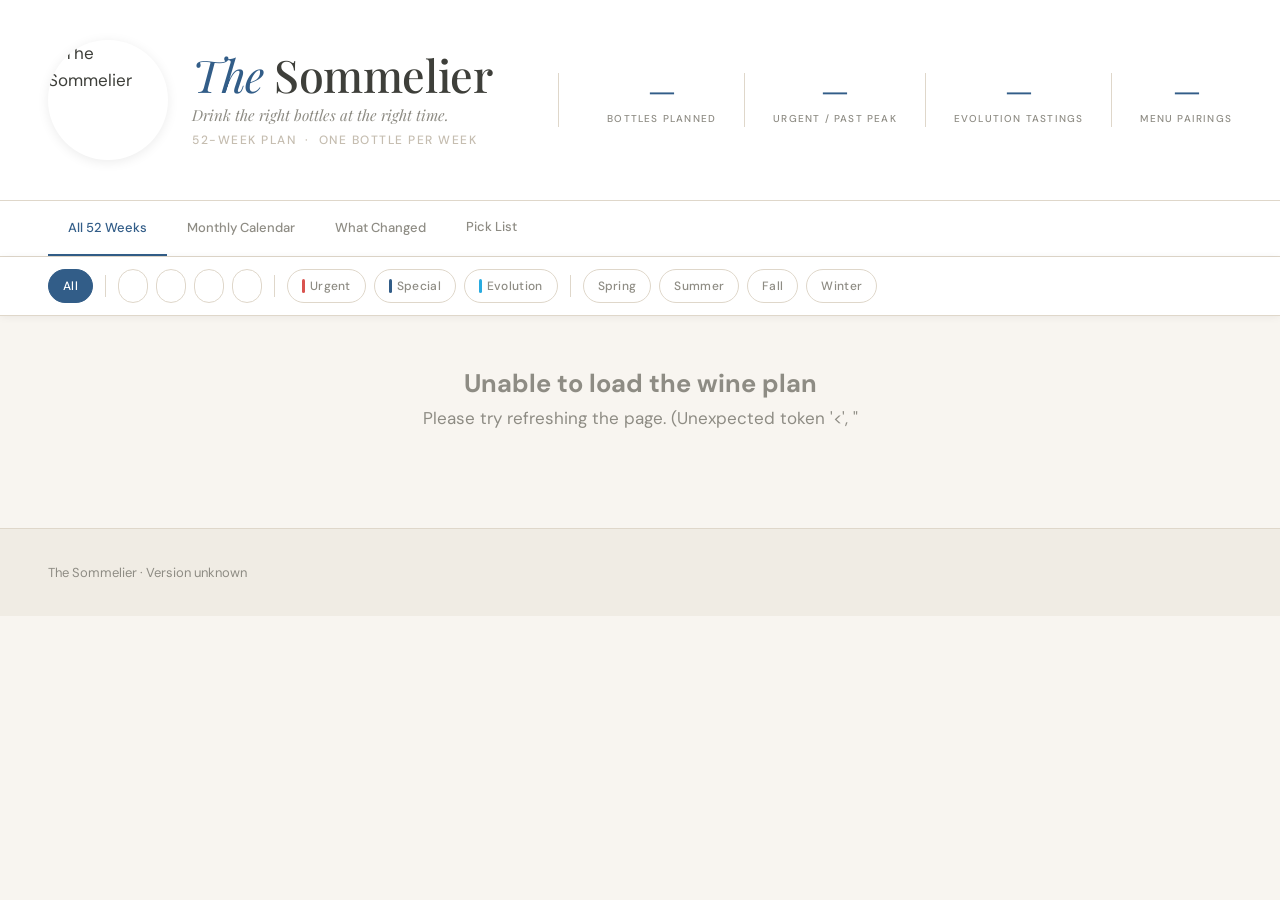
==== commit 7061dc01: "feat: Show the image version in the site footer (#148) The publish workflow passes APP_VERSION (X.Y." ====
--- a/site/index.html
+++ b/site/index.html
@@ -64,6 +64,8 @@
 
 <div id="changelog-view"></div>
 
+
+<footer>The Sommelier · Version <span id="app-version">unknown</span></footer>
 
 <script>
 let allWeeks = [];
@@ -505,6 +507,16 @@
     '<h2>Unable to load the wine plan</h2>' +
     '<p>Please try refreshing the page. (' + err.message + ')</p></div>';
 });
+
+// The version is not in the Promise.all above, so a missing version.json never stops the page.
+fetch('version.json').then(function(r) {
+  if (!r.ok) return;
+  return r.json().then(function(v) {
+    if (v && typeof v.version === 'string' && v.version) {
+      document.getElementById('app-version').textContent = v.version;
+    }
+  });
+}).catch(function() {});
 </script>
 </body>
 </html>
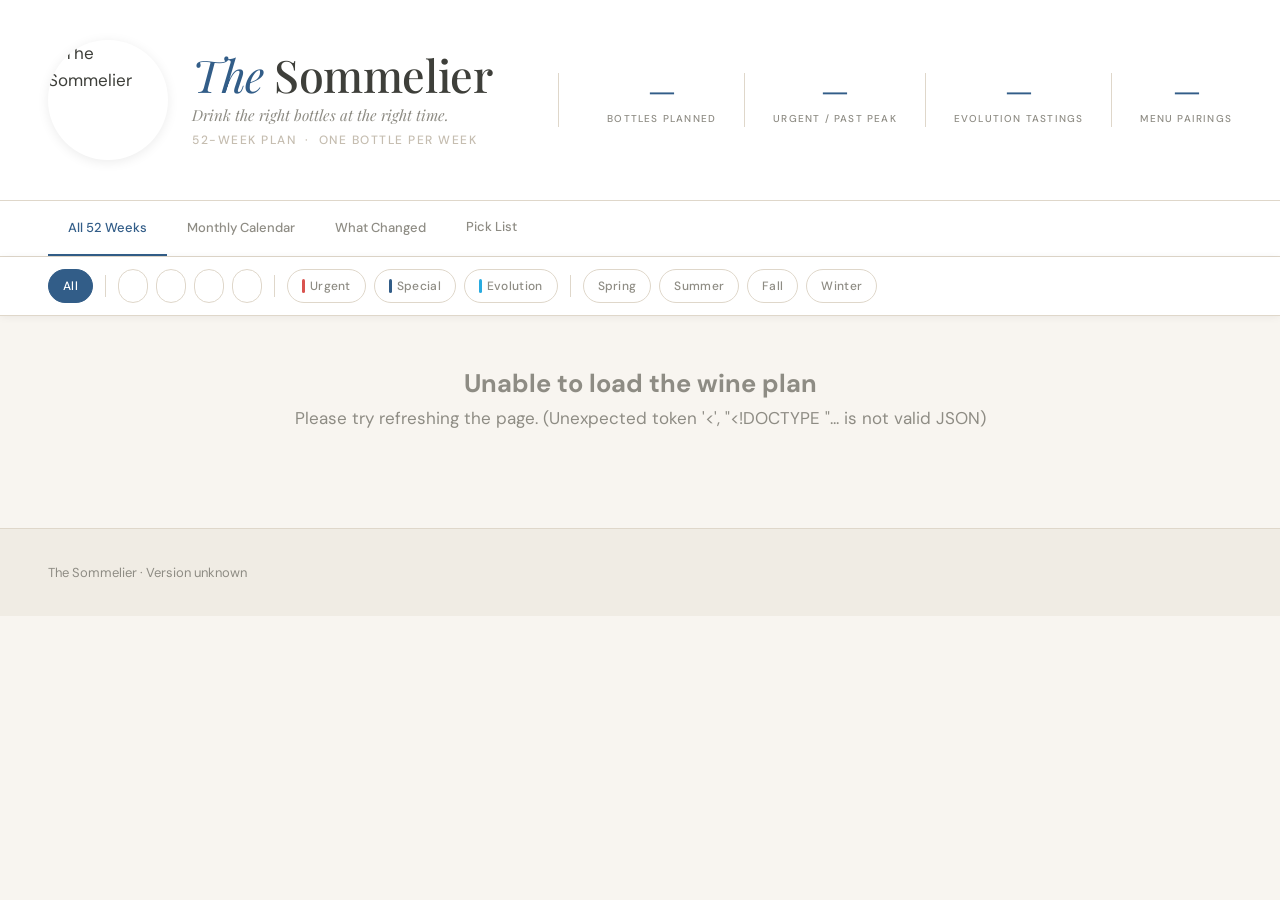
==== commit 6e53f489: "fix(site): Escape plan and menu values in the site HTML (#158) The site wrote plan and menu values i" ====
--- a/site/index.html
+++ b/site/index.html
@@ -167,9 +167,9 @@
       var sbBadge = (sb.type || '').toLowerCase().replace('rosé','rose');
       if (sb.varietal && sb.varietal.toLowerCase().indexOf('sparkling') >= 0) sbBadge = 'sparkling';
       icon = wineIcon(sbBadge || 'red', 18);
-      detail = 'The Sommelier suggests: ' + sb.vintage + ' ' + sb.wine;
+      detail = 'The Sommelier suggests: ' + escapeHtml(sb.vintage) + ' ' + escapeHtml(sb.wine);
       var meta = [];
-      if (sb.window && sb.window !== '?–?') meta.push('Window <span>' + sb.window + '</span>');
+      if (sb.window && sb.window !== '?–?') meta.push('Window <span>' + escapeHtml(sb.window) + '</span>');
       if (sb.score) meta.push('Score <span>CT' + Math.round(sb.score) + '</span>');
       if (meta.length) detail += '<div class="pairing-meta">' + meta.join(' &nbsp;&middot;&nbsp; ') + '</div>';
     } else if (score === 'good') {
@@ -185,7 +185,7 @@
     }
     html += '<div class="pairing-row ' + cls + '">' +
       '<span class="pairing-icon">' + icon + '</span>' +
-      '<div><span class="pairing-meal">' + p.dayName + ': ' + s.meal + '</span>' + confBadge +
+      '<div><span class="pairing-meal">' + escapeHtml(p.dayName) + ': ' + escapeHtml(s.meal) + '</span>' + confBadge +
       (detail ? '<div class="pairing-detail">' + detail + '</div>' : '') +
       '</div></div>';
   }
@@ -240,8 +240,9 @@
       entries.forEach(function(w) {
         const pillClass = w.evolution ? 'evolution-pill' : w.urgent ? 'urgent-pill' : w.special ? 'special-pill' : '';
         const typeColor = typeColors[w.badge] || '#8b2035';
-        const label = w.badge === 'rose' ? 'Rosé' : w.badge.charAt(0).toUpperCase() + w.badge.slice(1);
-        const dayStr = w.date.split(',')[0];
+        const badge = safeBadge(w.badge);
+        const label = badgeLabel(badge);
+        const dayStr = String(w.date).split(',')[0];
         const flags = [];
         if (w.urgent)    flags.push('<span class="cal-flag urgent">⚠ Urgent</span>');
         if (w.evolution) flags.push('<span class="cal-flag evolution">◉ Evolution</span>');
@@ -249,11 +250,11 @@
         else if (w.special && !w.evolution) flags.push('<span class="cal-flag special">◆ Special</span>');
         const entry = document.createElement('div');
         entry.className = 'cal-entry';
-        entry.innerHTML = '<div class="cal-week-pill ' + pillClass + '">' + w.week + '</div>' +
-          '<div class="cal-type-dot">' + wineIcon(w.badge, 14) + '</div>' +
+        entry.innerHTML = '<div class="cal-week-pill ' + pillClass + '">' + escapeHtml(w.week) + '</div>' +
+          '<div class="cal-type-dot">' + wineIcon(badge, 14) + '</div>' +
           '<div class="cal-entry-body">' +
-            '<div class="cal-entry-date">' + dayStr + ' &nbsp;·&nbsp; ' + label + '</div>' +
-            '<div class="cal-entry-name"><span class="cal-entry-vintage">' + w.vintage + '</span> ' + w.name + '</div>' +
+            '<div class="cal-entry-date">' + escapeHtml(dayStr) + ' &nbsp;·&nbsp; ' + label + '</div>' +
+            '<div class="cal-entry-name"><span class="cal-entry-vintage">' + escapeHtml(w.vintage) + '</span> ' + escapeHtml(w.name) + '</div>' +
             '<div class="cal-entry-sub">' + escapeHtml(w.appellation.split(' · ')[0]) + '</div>' +
             (flags.length ? '<div class="cal-entry-flags">' + flags.join('') + '</div>' : '') +
           '</div>';
@@ -332,7 +333,7 @@
     items.forEach(function(c) {
       var div = document.createElement('div');
       div.className = 'changelog-wine changelog-' + type;
-      var pill = c.week != null ? '<span class="changelog-wine-pill">Wk ' + c.week + '</span>' : '';
+      var pill = c.week != null ? '<span class="changelog-wine-pill">Wk ' + escapeHtml(c.week) + '</span>' : '';
       div.innerHTML = pill + escapeHtml(c.description);
       td.appendChild(div);
     });
@@ -357,6 +358,16 @@
   var div = document.createElement('div');
   div.textContent = str;
   return div.innerHTML;
+}
+
+// escapeHtml() does not escape quotes, so a badge from JSON must not reach a
+// class attribute. Only a known badge passes.
+function safeBadge(badge) {
+  return Object.prototype.hasOwnProperty.call(typeColors, badge) ? badge : 'red';
+}
+
+function badgeLabel(badge) {
+  return badge === 'rose' ? 'Rosé' : badge.charAt(0).toUpperCase() + badge.slice(1);
 }
 
 let currentYear = 'y1';
@@ -397,9 +408,9 @@
       const section = document.createElement('section');
       section.className = 'quarter';
       section.innerHTML = '<div class="quarter-header">' +
-        '<h2 class="quarter-title">' + info.title + '</h2>' +
-        '<span class="quarter-sub">' + info.sub + '</span>' +
-        '<span class="quarter-note">' + info.note + '</span>' +
+        '<h2 class="quarter-title">' + escapeHtml(info.title) + '</h2>' +
+        '<span class="quarter-sub">' + escapeHtml(info.sub) + '</span>' +
+        '<span class="quarter-note">' + escapeHtml(info.note) + '</span>' +
         '</div><div class="weeks-grid" id="grid-' + yr + '-' + season + '"></div>';
       plan.appendChild(section);
       const grid = section.querySelector('#grid-' + yr + '-' + season);
@@ -407,15 +418,16 @@
         const cls = w.evolution ? 'evolution-card' : w.urgent ? 'urgent' : (w.special ? 'special' : '');
         const card = document.createElement('div');
         card.className = 'week-card' + (cls ? ' ' + cls : '');
-        const label = w.badge === 'rose' ? 'Rosé' : w.badge.charAt(0).toUpperCase() + w.badge.slice(1);
-        let html = '<div class="card-top"><span class="week-num">Week ' + w.week + '</span><span class="week-date">' + w.date + '</span></div>';
-        html += '<div class="badge badge-' + w.badge + '">' + wineIcon(w.badge, 14) + label + '</div>';
-        html += '<div class="wine-name"><span class="wine-vintage">' + w.vintage + '</span> ' + w.name + '</div>';
+        const badge = safeBadge(w.badge);
+        const label = badgeLabel(badge);
+        let html = '<div class="card-top"><span class="week-num">Week ' + escapeHtml(w.week) + '</span><span class="week-date">' + escapeHtml(w.date) + '</span></div>';
+        html += '<div class="badge badge-' + badge + '">' + wineIcon(badge, 14) + label + '</div>';
+        html += '<div class="wine-name"><span class="wine-vintage">' + escapeHtml(w.vintage) + '</span> ' + escapeHtml(w.name) + '</div>';
         html += '<div class="wine-appellation">' + escapeHtml(w.appellation) + '</div>';
         if (w.window || w.score) {
           html += '<div class="wine-meta">';
-          if (w.window) html += '<div class="meta-item">Window <span>' + w.window + '</span></div>';
-          if (w.score)  html += '<div class="meta-item">Score <span>' + w.score + '</span></div>';
+          if (w.window) html += '<div class="meta-item">Window <span>' + escapeHtml(w.window) + '</span></div>';
+          if (w.score)  html += '<div class="meta-item">Score <span>' + escapeHtml(w.score) + '</span></div>';
           html += '</div>';
         }
         if (w.occasion)  html += '<div class="occasion-tag">' + occasionIcon(w.occasion) + ' ' + escapeHtml(w.occasion) + '</div>';
@@ -505,7 +517,7 @@
   document.getElementById('plan').innerHTML =
     '<div style="padding:48px;text-align:center;color:#8e8c84;">' +
     '<h2>Unable to load the wine plan</h2>' +
-    '<p>Please try refreshing the page. (' + err.message + ')</p></div>';
+    '<p>Please try refreshing the page. (' + escapeHtml(err.message) + ')</p></div>';
 });
 
 // The version is not in the Promise.all above, so a missing version.json never stops the page.
